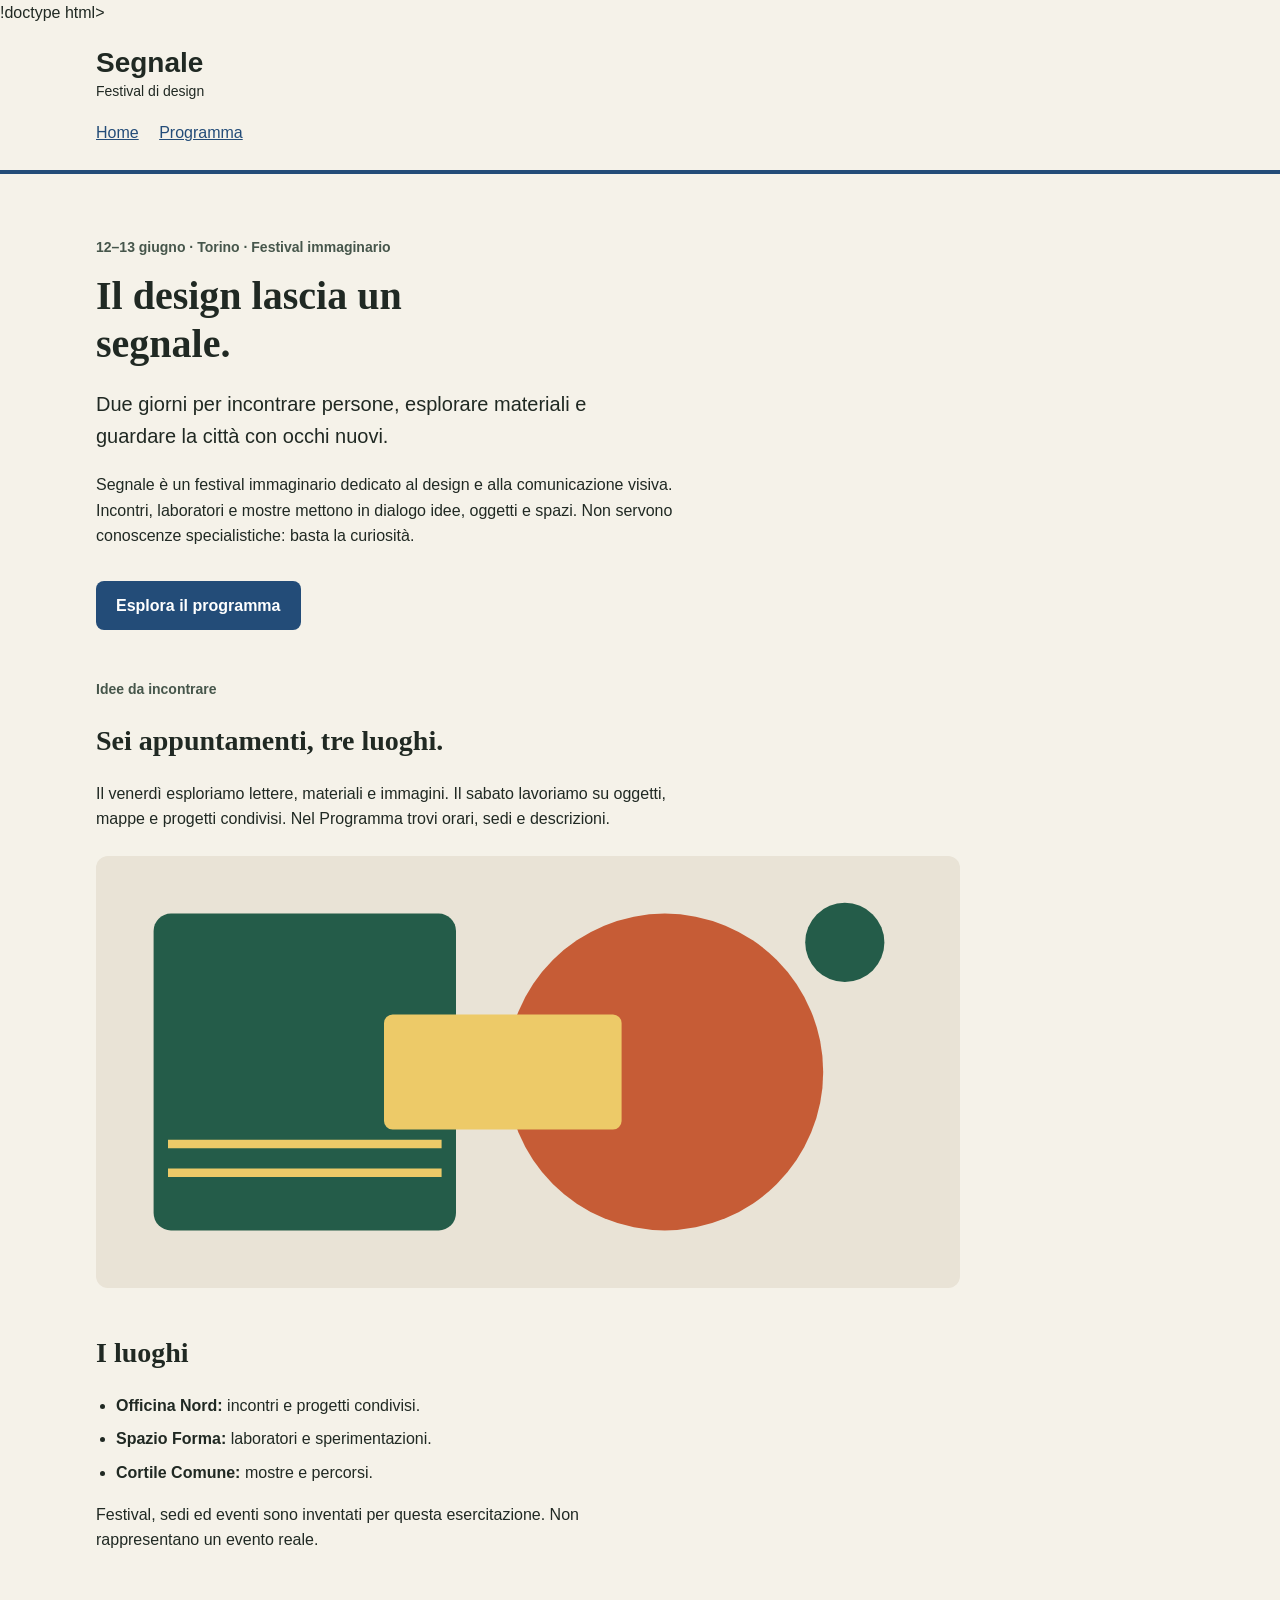
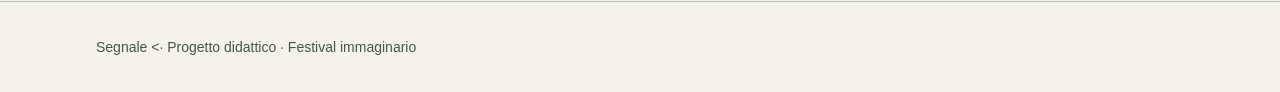
==== index.html @ bc8e62b6 "es 6" ====
!doctype html>
<html lang="it">
<head>
  <meta charset="utf-8">
  <meta name="viewport" content="width=device-width, initial-scale=1">
  <title>Segnale — Festival di design</title>
  <link rel="stylesheet" href="style.css">
</head>
<body>
  <a class="skip-link" href="#contenuto">Vai al contenuto</a>
  <header class="site-header">
    <div class="container">
      <a class="brand" href="index.html">Segnale<span>Festival di design</span></a>
      <nav>
        <a href="index.html">Home</a>
        <a href="programma.html">Programma</a>
      </nav>
    </div>
  </header>

  <main id="contenuto" class="container">
    <section class="intro">
      <p class="eyebrow">12–13 giugno · Torino · Festival immaginario</p>
      <h1 id="titolo-home">Il design lascia un segnale.</h1>
      <p class="lead">Due giorni per incontrare persone, esplorare materiali e guardare la città con occhi nuovi.</p>
      <p class="reading-text">Segnale è un festival immaginario dedicato al design e alla comunicazione visiva. Incontri, laboratori e mostre mettono in dialogo idee, oggetti e spazi. Non servono conoscenze specialistiche: basta la curiosità.</p>
      <a class="button-link" href="programma.html">Esplora il programma</a>
    </section>

    <section class="content-section">
      <p class="eyebrow">Idee da incontrare</p>
      <h2 id="titolo-festival">Sei appuntamenti, tre luoghi.</h2>
      <p class="reading-text">Il venerdì esploriamo lettere, materiali e immagini. Il sabato lavoriamo su oggetti, mappe e progetti condivisi. Nel Programma trovi orari, sedi e descrizioni.</p>
      <img class="festival-image" src="assets/festival.svg" alt="Composizione geometrica di cerchi e rettangoli nei colori del festival" width="1200" height="600">
    </section>

    <section class="content-section">
      <h2 id="titolo-luoghi">I luoghi</h2>
      <ul class="venues">
        <li><strong>Officina Nord:</strong> incontri e progetti condivisi.</li>
        <li><strong>Spazio Forma:</strong> laboratori e sperimentazioni.</li>
        <li><strong>Cortile Comune:</strong> mostre e percorsi.</li>
      </ul>
      <p class="reading-text">Festival, sedi ed eventi sono inventati per questa esercitazione. Non rappresentano un evento reale.</p>
    </section>
  </main>

  <footer class="site-footer"><div class="container"><p>Segnale <· Progetto didattico · Festival immaginario</p></div></footer>
</body>
</html>
---- style.css ----
/* Segnale: esempio completo della consegna su Home e Programma. */

/* Valori condivisi: le regole interessate li richiamano con var(). */
:root {
  --colore-primario: #234c78;
  --colore-primario-scuro: #163454;
  --colore-sfondo: #f5f2e9;
  --colore-testo: #202923;
  --font-testo: Arial, Helvetica, sans-serif;
  --font-titoli: Georgia, "Times New Roman", serif;
}

* {
  box-sizing: border-box;
}

body {
  margin: 0;
  background: var(--colore-sfondo);
  color: var(--colore-testo);
  font-family: var(--font-testo);
  font-size: 1rem;
  line-height: 1.6;
}

a {
  color: var(--colore-primario);
}

a:hover {
  text-decoration: underline;
}

a:focus {
  outline: 3px solid var(--colore-testo);
}

.container {
  width: 92%;
  max-width: 68rem;
  margin: 0 auto;
}

.site-header {
  padding: 1.25rem 0;
  border-bottom: 4px solid var(--colore-primario);
}

.brand {
  display: inline-block;
  color: var(--colore-testo);
  font-size: 1.75rem;
  font-weight: bold;
  line-height: 1.2;
  text-decoration: none;
}

.brand span {
  display: block;
  margin-top: 0.25rem;
  font-size: 0.875rem;
  font-weight: normal;
}

nav {
  margin-top: 1rem;
}

nav a {
  display: inline-block;
  margin-right: 1rem;
  padding: 0.25rem 0;
}


.intro {
  padding: 3rem 0 1rem;
}

.eyebrow,
.event-meta {
  color: #46564b;
  font-size: 0.875rem;
  font-weight: bold;
}

h1,
h2,
h3 {
  font-family: var(--font-titoli);
  line-height: 1.2;
}

h1 {
  max-width: 18ch;
  margin: 0.75rem 0 1.25rem;
  font-size: 2.5rem;
}

h2 {
  font-size: 1.75rem;
}

h3 {
  margin: 0.5rem 0 0.75rem;
  font-size: 1.375rem;
}

.lead {
  max-width: 48ch;
  font-size: 1.25rem;
}

.reading-text {
  max-width: 65ch;
}

.button-link {
  display: inline-block;
  margin-top: 1rem;
  padding: 0.75rem 1.25rem;
  border-radius: 0.5rem;
  background: var(--colore-primario);
  color: #ffffff;
  font-weight: bold;
  text-decoration: none;
}

.button-link:hover {
  background: var(--colore-primario-scuro);
}

.content-section {
  margin: 2rem 0 3rem;
}

.festival-image {
  display: block;
  width: 100%;
  max-width: 54rem;
  height: auto;
  margin-top: 1.5rem;
  border-radius: 0.75rem;
}

.venues {
  padding-left: 1.25rem;
}

.venues li {
  margin-bottom: 0.5rem;
}

/* Disposizione di base: una colonna. */
.event-grid {
  display: grid;
  grid-template-columns: 1fr;
  gap: 2rem;
}

.event-card {
  overflow: hidden;
  border: 1px solid #b7c0b7;
  border-radius: 0.75rem;
  background: #ffffff;
}

.event-card img {
  display: block;
  width: 100%;
  height: auto;
}

.event-body {
  padding: 1.5rem;
}

.event-place {
  margin-bottom: 0;
  color: #46564b;
  font-size: 0.875rem;
}

.site-footer {
  padding: 1.25rem 0;
  border-top: 1px solid #b7c0b7;
  color: #46564b;
  font-size: 0.875rem;
}

.skip-link {
  position: absolute;
  top: -6rem;
  left: 1rem;
  padding: 0.75rem 1rem;
  background: #ffffff;
  color: var(--colore-testo);
}

.skip-link:focus {
  top: 1rem;
}

/* Da 600 px: due colonne. */
@media (min-width: 600px) {
  .event-grid {
    grid-template-columns: repeat(2, 1fr);
  }
}

/* Da 1024 px: tre colonne. Questa regola segue quella da 600 px. */
@media (min-width: 1024px) {
  .event-grid {
    grid-template-columns: repeat(3, 1fr);
  }
}
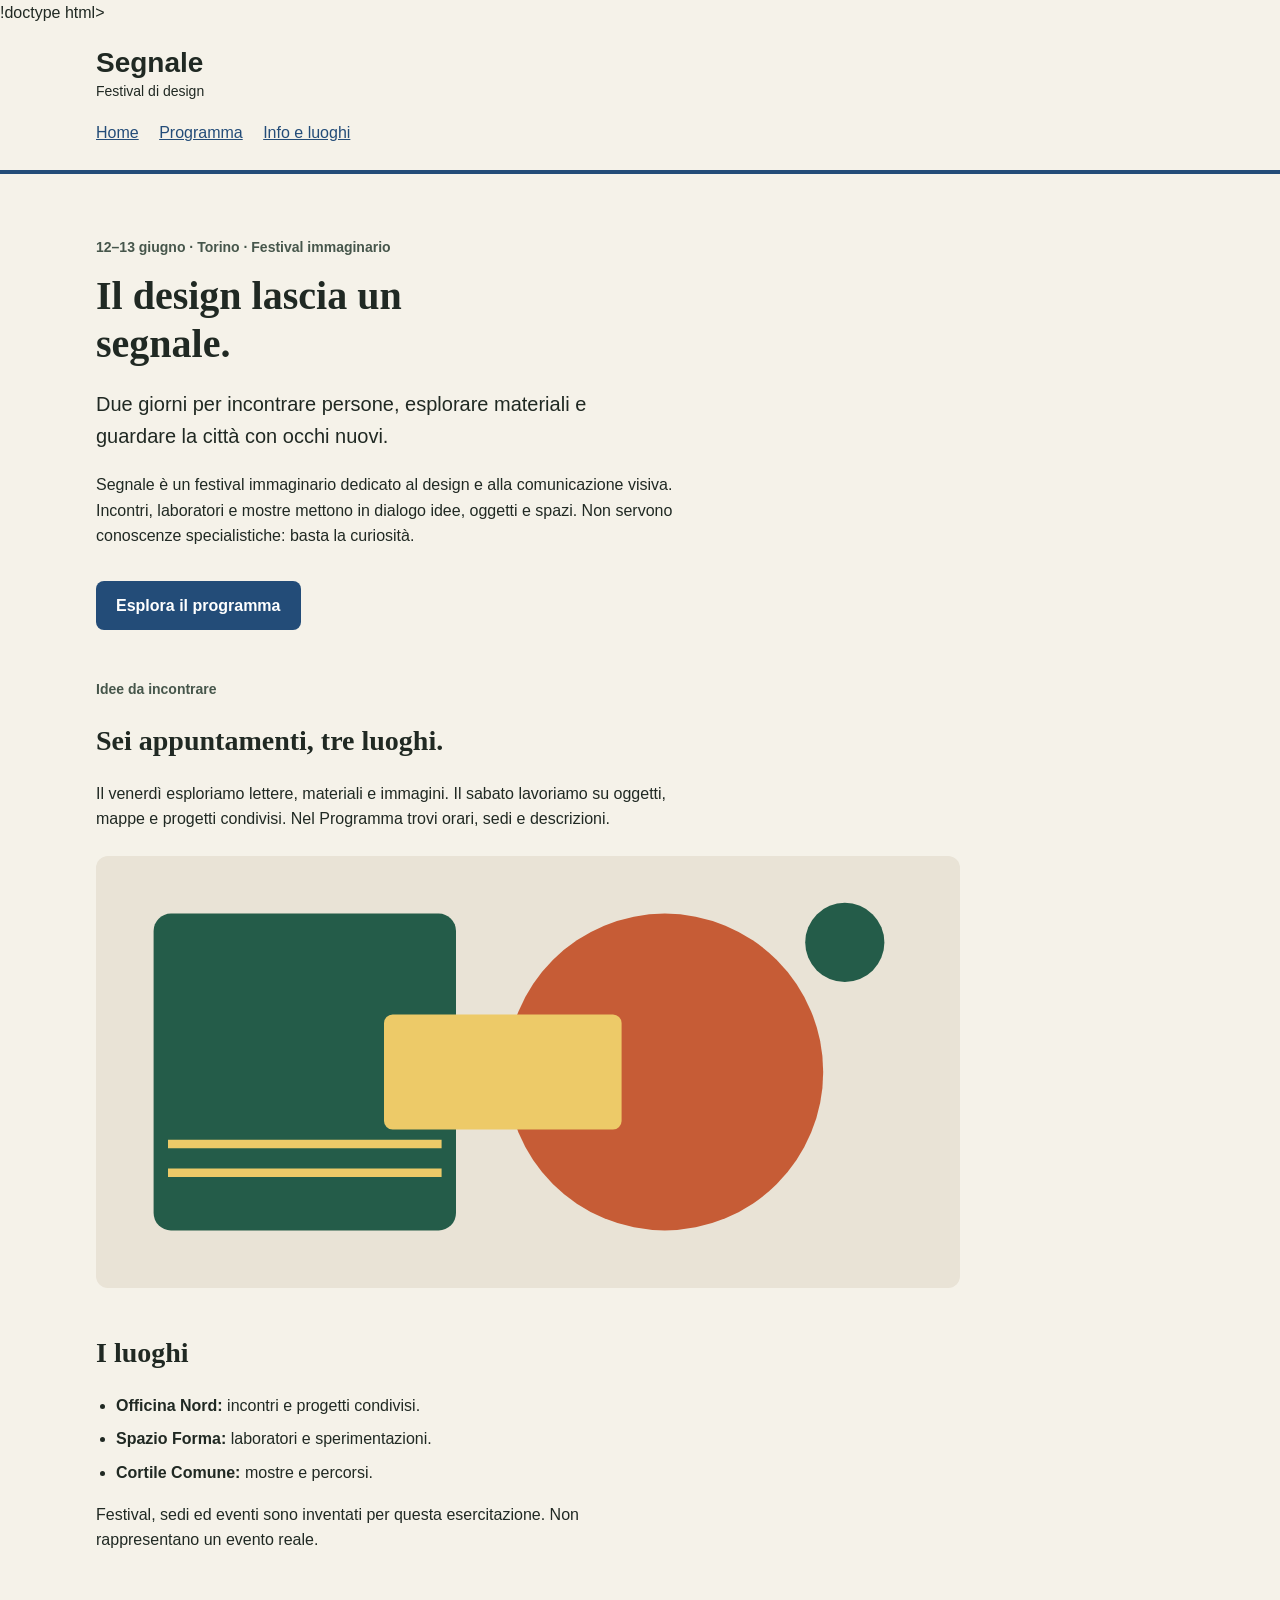
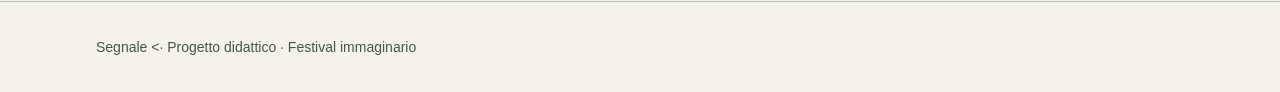
==== commit 04fd172d: "nav" ====
--- a/index.html
+++ b/index.html
@@ -13,7 +13,8 @@
       <a class="brand" href="index.html">Segnale<span>Festival di design</span></a>
       <nav>
         <a href="index.html">Home</a>
-        <a href="programma.html">Programma</a>
+  <a href="programma.html">Programma</a>
+  <a href="info.html">Info e luoghi</a>
       </nav>
     </div>
   </header>
